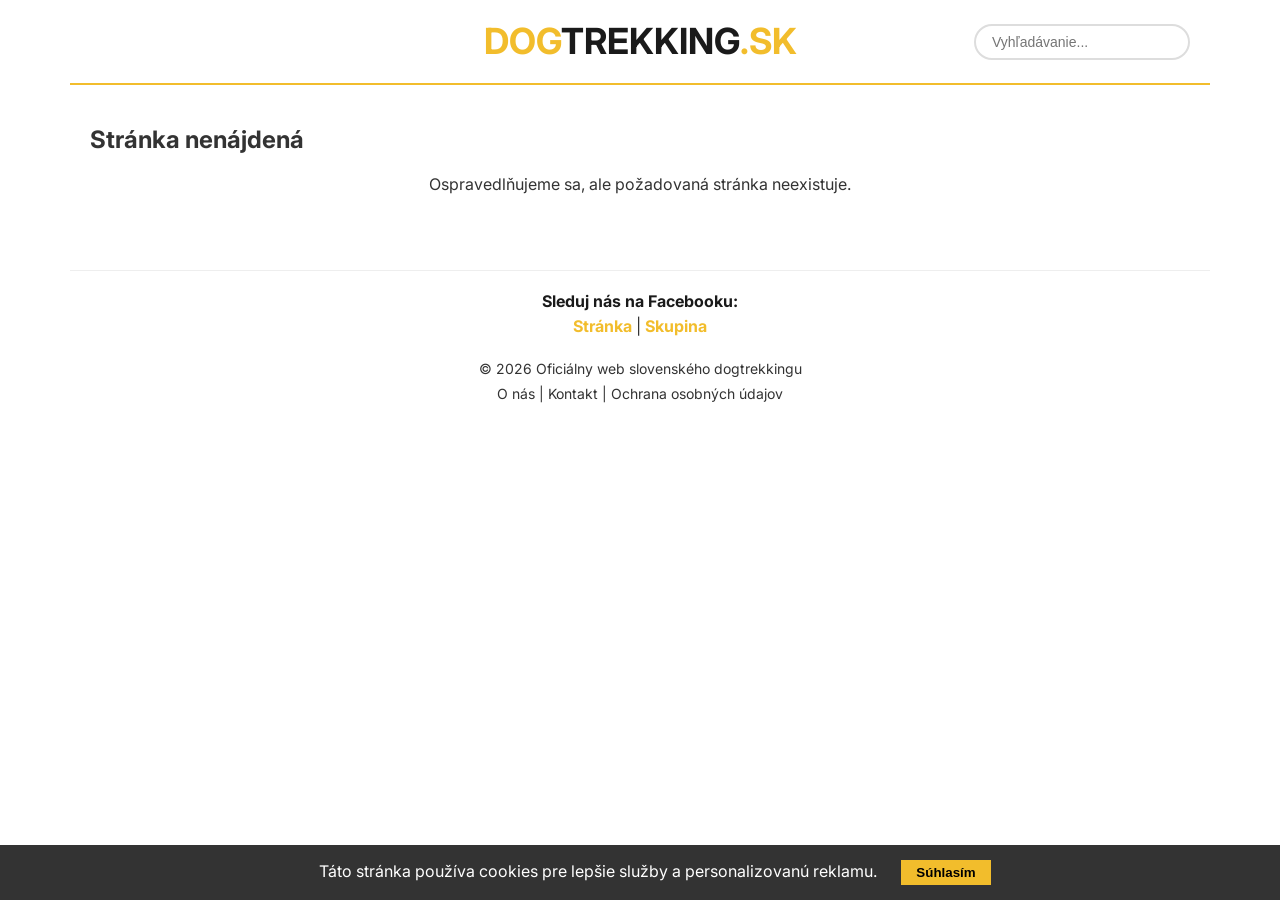
==== index.html @ abd1690a "Update index.html" ====
<!DOCTYPE html>
<html lang="sk">
<head>
    <meta charset="UTF-8">
    <link rel="icon" href="img/favicon.png" type="image/png">
    <meta name="viewport" content="width=device-width, initial-scale=1.0">
    <title>Dogtrekking Slovensko</title>
    
    <!-- Google Fonts -->
<link href="https://fonts.googleapis.com/css2?family=Playfair+Display:wght@700&family=Inter:wght@300;400&display=swap" rel="stylesheet">
    <link rel="stylesheet" href="style.css">

    <!-- SCRIPT PRE ZACHYTENIE URL PRI REFRESHI -->
    <script>
      (function(){
        // Ak sme boli presmerovaní z 404.html, obnovíme pôvodnú cestu
        var redirect = sessionStorage.redirect;
        delete sessionStorage.redirect;
        if (redirect && redirect != "/") {
          history.replaceState(null, null, redirect);
        }
      })();
    </script>

<!-- Google tag (gtag.js) -->
<script async src="https://www.googletagmanager.com/gtag/js?id=G-JCH2DTKYBT"></script>
<script>
  window.dataLayer = window.dataLayer || [];
  function gtag(){dataLayer.push(arguments);}
  gtag('js', new Date());

  gtag('config', 'G-JCH2DTKYBT');
</script>

</head>
<body>

    <header class="navbar">
<div class="logo" onclick="window.location.href='/'; return false;" style="cursor:pointer;">
            <span class="yellow">DOG</span><span class="black">TREKKING</span><span class="yellow">.SK</span>
        </div>
        
        <!-- Vyhľadávanie vpravo -->
<div class="search-box">
    <input type="text" id="search-bar" placeholder="Vyhľadávanie..." oninput="filterArticles()">
</div>
    </header>

    <!-- Hlavná časť, do ktorej JS vkladá obsah -->
    <main id="app">
        <!-- Obsah sa načíta automaticky po spustení script.js -->
    </main>

<footer class="footer-container">
    <div class="footer-content">
        <div class="social-links">
            <p>Sleduj nás na Facebooku:</p>
            <a href="https://www.facebook.com/dogtrekking.sk" target="_blank">Stránka</a> | 
            <a href="https://www.facebook.com/groups/95459999453" target="_blank">Skupina</a>
        </div>
        
        <div class="footer-bottom">
            <div class="footer-row-top">&copy; 2026 Oficiálny web slovenského dogtrekkingu</div>
            <div class="footer-row-bottom">
                <a href="#" onclick="showPage('o-nas'); return false;">O nás</a> | 
                <a href="mailto:info@dogtrekking.sk">Kontakt</a> | 
                <a href="#" onclick="showPage('privacy'); return false;">Ochrana osobných údajov</a>
            </div>
        </div>
    </div>
</footer>

    <!-- JS súbor, ktorý obsluhuje logiku stránky -->
    <script src="script.js"></script>
<div id="cookie-banner" style="position:fixed; bottom:0; width:100%; background:#333; color:white; padding:15px; text-align:center; display:none; z-index:9999;">
    Táto stránka používa cookies pre lepšie služby a personalizovanú reklamu. 
    <button onclick="acceptCookies()" style="margin-left:20px; padding:5px 15px; background:#f2bd2c; border:none; cursor:pointer; font-weight:bold;">Súhlasím</button>
</div>

<script>
    function acceptCookies() {
        localStorage.setItem('cookieConsent', 'true');
        document.getElementById('cookie-banner').style.display = 'none';
    }
    if (!localStorage.getItem('cookieConsent')) {
        document.getElementById('cookie-banner').style.display = 'block';
    }
</script>
</body>
</html>
---- style.css ----
:root { --primary-yellow: #f2bd2c; --main-black: #1a1a1a; }
body { font-family: 'Inter', sans-serif; margin: 0; color: #333; }
.navbar, main, footer { max-width: 1100px; margin: 0 auto; padding: 20px; }

.navbar { display: flex; align-items: center; justify-content: space-between; border-bottom: 2px solid var(--primary-yellow); }
.logo { font-weight: bold; font-size: 28px; flex: 1; text-align: center; }
.yellow { color: var(--primary-yellow); }
.black { color: var(--main-black); }

.hero { display: flex; align-items: center; gap: 40px; margin: 40px 0; }
.hero-text { flex: 1; }
.hero-image { flex: 1; }
.hero-image img { width: 100%; border-radius: 8px; }

.btn-white { border: 1px solid #333; padding: 10px 20px; text-decoration: none; color: black; margin-right: 10px; }
.btn-yellow { background: var(--primary-yellow); padding: 10px 20px; text-decoration: none; color: black; font-weight: bold; }

.articles-grid { display: grid; grid-template-columns: repeat(3, 1fr); gap: 20px; margin-top: 40px; }
/* Zmeň svoj pôvodný .card na toto: */
.card {
    height: 300px; /* Nastav si výšku podľa potreby */
    background-size: cover;
    background-position: center;
    border-radius: 12px;
    display: flex;
    align-items: flex-end; /* Text bude na spodku */
    padding: 20px;
    transition: transform 0.3s ease, box-shadow 0.3s ease;
    position: relative;
    overflow: hidden;
    cursor: pointer;
    border: none; /* Odstránime tvoj pôvodný border */
}

/* Tento filter zabezpečí čitateľnosť textu na obrázku */
.card::before {
    content: "";
    position: absolute;
    top: 0; left: 0; right: 0; bottom: 0;
    background: linear-gradient(to top, rgba(0,0,0,0.6), transparent);
}

/* Štýl nadpisu v karte */
.card h3 {
    color: white;
    margin: 0;
    z-index: 1; /* Aby bol text nad tmavým filtrom */
    position: relative;
    font-size: 20px;
}

/* Efekt pri prejdení myšou */
.card:hover {
    transform: translateY(-5px);
    box-shadow: 0 5px 10px rgba(0,0,0,0.3);
}

/* Obal (odkaz), aby bolo všetko klikateľné */
.card-link {
    text-decoration: none;
    display: block;
}

footer { text-align: center; border-top: 1px solid #eee; margin-top: 40px; }

/* Hlavička - zmenené na grid pre perfektné vycentrovanie */
.navbar {
    display: grid;
    grid-template-columns: 1fr auto 1fr; /* Tri stĺpce: ľavý prázdny, stred logo, pravý vyhľadávanie */
    align-items: center;
    padding: 20px;
    border-bottom: 2px solid var(--primary-yellow);
    max-width: 1100px;
    margin: 0 auto;
}

.logo {
    grid-column: 2; /* Logo bude v stredovom stĺpci */
    font-weight: bold;
    font-size: 36px;
    text-align: center;
    cursor: pointer;
    line-height: 1.2;
}

.search-box {
    grid-column: 3; /* Vyhľadávanie bude v pravom stĺpci */
    justify-self: end; /* Zarovná vyhľadávanie úplne doprava */
}

/* Zvyšok CSS zostáva nezmenený */


/* Styling pre vyhľadávacie pole */
.search-box input {
    width: 250px;           /* Zväčší šírku poľa */
    padding: 12px 20px;     /* Zväčší vnútorný priestor (pohodlnejšie písanie) */
    border: 2px solid #ddd; /* Jemný okraj */
    border-radius: 30px;    /* Zaoblené rohy (pilulkový tvar) */
    font-size: 16px;        /* Väčší text */
    outline: none;          /* Odstráni modrý obrys pri kliknutí */
    transition: border-color 0.3s;
}

/* Efekt pri kliknutí do vyhľadávania */
.search-box input:focus {
    border-color: var(--primary-yellow); /* Zmení farbu okraja na žltú pri aktivácii */
}

/* Centrovanie tabuľky a štýl riadkov */
table {
    width: 90%;            /* Trochu užšia ako celá šírka pre lepší vzhľad */
    margin: 20px auto;     /* Vycentrovanie na stred */
    border-collapse: collapse; 
    text-align: center;    /* Obsah stĺpcov na stred */
}

table th, table td {
    padding: 15px 10px;    /* Medzery medzi stĺpcami */
    border-bottom: 1px solid #eee;
}

/* Štýl tlačidla "Viac info" */
.btn-link {
    display: inline-block;
    padding: 8px 16px;
    background-color: var(--primary-yellow);
    color: var(--main-black);
    text-decoration: none;
    border-radius: 20px;   /* Zaoblené tlačidlo */
    font-weight: bold;
    font-size: 14px;
    transition: background 0.3s;
}

.btn-link:hover {
    background-color: #dcb028; /* Jemná zmena farby pri prejdení myšou */
}

table {
    width: 100%;
    max-width: 1100px;
    margin: 0 auto 40px auto;
    border-collapse: collapse;
    table-layout: fixed; /* Kľúčové: vynúti fixnú šírku stĺpcov */
}

table td {
    padding: 15px 10px;
    border-bottom: 1px solid #eee;
    text-align: center;
    word-wrap: break-word; /* Zabezpečí zalomenie dlhých názvov */
}

/* Definícia šírok stĺpcov (spolu musí byť 100%) */
table td:nth-child(1) { width: 10%; } /* Vlajka */
table td:nth-child(2) { width: 20%; } /* Dátum */
table td:nth-child(3) { width: 35%; } /* Názov akcie */
table td:nth-child(4) { width: 20%; } /* Miesto */
table td:nth-child(5) { width: 15%; } /* Tlačidlo */

/* Zarovnanie názvov mesiacov na stred */
h3 {
    text-align: center;
    margin-top: 40px;
    margin-bottom: 15px;
    color: var(--main-black);
}

/* 1. Sivé a menej výrazné názvy mesiacov */
h3 {
    text-align: center;
    margin-top: 40px;
    margin-bottom: 15px;
    color: #888888; /* Sivá farba pre mesiace */
    font-size: 20px; /* O niečo menšie, aby nepôsobili ako hlavné nadpisy */
    text-transform: uppercase; /* Voliteľné: pekný efekt pre hlavičky */
    letter-spacing: 1px;
}

/* 2. Kratšie a nižšie vyhľadávacie pole */
.search-box input {
    width: 180px;           /* Zmenšená šírka z 250px na 180px */
    padding: 8px 16px;      /* Zmenšený vnútorný priestor (nižšie pole) */
    border: 2px solid #ddd;
    border-radius: 30px;
    font-size: 14px;        /* Menšie písmo */
    outline: none;
    transition: border-color 0.3s;
}

/* --- RESPONZIVITA --- */

/* Pre tablety a mobily (obrazovky užšie ako 768px) */
@media (max-width: 768px) {
    .navbar {
        grid-template-columns: 1fr; /* Všetko pôjde pod seba */
        gap: 15px;
        padding: 15px;
    }

    .logo {
        grid-column: 1; /* Logo na prvej pozícii */
        font-size: 32px; /* Logo bude na mobile trochu menšie */
    }

    .search-box {
        grid-column: 1; /* Vyhľadávanie pod logom */
        justify-self: center; /* Vyhľadávanie na stred */
    }

    table {
        width: 100%; /* Tabuľka na celú šírku obrazovky */
    }

    /* Zmenšenie stĺpcov v tabuľke, aby sa zmestili na mobil */
    table td:nth-child(1) { width: 10%; } 
    table td:nth-child(2) { width: 25%; }
    table td:nth-child(3) { width: 25%; }
    table td:nth-child(4) { width: 20% } /* Miesto na mobile skryjeme, aby sa to zmestilo */
    table td:nth-child(5) { width: 20%; }
}

/* Pre veľmi malé mobily (obrazovky užšie ako 480px) */
@media (max-width: 480px) {
    .hero-buttons {
        flex-direction: column; /* Tlačidlá pôjdu pod seba */
        gap: 10px;
    }
    
    table td {
        font-size: 12px; /* Zmenšíme písmo v tabuľke */
        padding: 8px 4px;
    }

    @media (max-width: 480px) {
    .hero-buttons a {
        min-width: 140px; /* Na mobile budú trochu užšie, aby sa zmestili */
    }
}
}

.hero-buttons a {
    display: inline-block;
    min-width: 220px;      /* Zvýšil som pre istotu */
    padding: 15px 25px;
    text-align: center;
    text-decoration: none;
    font-weight: bold;
    margin: 0 10px;
    box-sizing: border-box; /* Kľúčové: započíta border do veľkosti */
    border: 2px solid var(--primary-yellow); /* Obe budú mať rovnaký border */
}

/* Teraz len meníme farbu pozadia */
.btn-white {
    background-color: white;
    color: var(--main-black);
}

.btn-yellow {
    background-color: var(--primary-yellow);
    color: var(--main-black);
}

/* Kontajner pre články */
.articles-grid {
    display: grid;
    grid-template-columns: repeat(3, 1fr); /* 3 stĺpce rovnakej šírky */
    gap: 20px;
    margin-top: 40px;
}

/* Responzivita: pri menších obrazovkách prepne na 1 stĺpec (pod sebou) */
@media (max-width: 768px) {
    .articles-grid {
        grid-template-columns: 1fr;
    }
    .hero-image {
        display: none; /* Alebo nastavte opacity: 0.3 pre jemný efekt na mobile */
    }
}

/* Štýl navigačných šípok */

.articles-grid {
    display: grid;
    grid-template-columns: repeat(3, 1fr);
    gap: 20px;
    margin-bottom: 20px;
}

/* Pagination - šípky */
.pagination {
    grid-column: 1 / -1;
    display: flex;
    justify-content: center;
    align-items: center;
    gap: 20px;
    margin-top: 30px;
    font-size: 18px;
    font-weight: bold;
    color: #888;
}

.pagination button {
    width: 50px;
    height: 50px;
    border-radius: 50%;
    border: none;
    background-color: #f4f4f4; /* Svetlosivý podklad krúžku */
    cursor: pointer;
    font-size: 18px;
    display: flex;
    align-items: center;
    justify-content: center;
    transition: background 0.3s;
}

.pagination button:hover:not(:disabled) {
    background-color: #e0e0e0;
}

.pagination button:disabled {
    opacity: 0.3;
    cursor: not-allowed;
}

/* Responzivita */
@media (max-width: 768px) {
    .articles-grid { grid-template-columns: 1fr; }
}

/* Štýl pre reklamný slot */
.ad-slot {
    background-color: #f9f9f9;
    border: 2px dashed #ccc; /* Odlíšenie od článku */
    display: flex;
    justify-content: center;
    align-items: center;
    color: #999;
}

.ad-slot h3 {
    color: #999 !important;
}

/* 1. Zabezpečenie, aby rámiky nezväčšovali boxy */
.card, .ad-slot {
    box-sizing: border-box; 
    width: 100%; /* Alebo konkrétna šírka, akú používaš v grid-e */
    display: flex;
    flex-direction: column;
    justify-content: flex-end;
    padding: 20px;
    border-radius: 8px; /* Dôležité: musí byť rovnaké ako u .card */
    position: relative;
    overflow: hidden;
}

/* 2. Oprava reklamy, aby sedela presne */
.ad-slot {
    background-color: #f9f9f9;
    border: 1px solid #ccc; /* Zmeň z 2px dashed na 1px solid, aby sedel s .card */
    display: flex;
    justify-content: center;
    align-items: center;
    color: #999;
    /* Ak máš v .card nastavenú výšku (napr. 300px), pridaj ju aj sem */
    height: 300px; 
}

/* 3. Ak máš v .card border, nastav ho aj pre .ad-slot rovnako */
.card {
    border: 1px solid #eee; /* Tvoj pôvodný border */
}

.card {
    /* Uisti sa, že card má flexbox pre centrovanie obsahu */
    display: flex;
    flex-direction: column;
    justify-content: flex-end; /* Nadpis bude dole */
    align-items: center;      /* Toto vycentruje nadpis vodorovne */
    text-align: center;       /* Toto vycentruje text, ak by bol dlhší na viac riadkov */
}

.card h3 {
    margin: 0;                /* Odstráni medzery, ktoré by mohli posúvať text */
    padding: 15px;            /* Pridá priestor okolo textu */
    width: 100%;              /* Zabezpečí, aby bol text na šírku karty */
    box-sizing: border-box;   /* Aby padding nerozbil šírku */
}

/* Obal pre tabuľku, aby sa dal posúvať do strán na mobile */
.table-container {
    overflow-x: auto;
    width: 100%;
}

/* Štýl pre typ akcie (DT/CC) */
.badge {
    background: #ffcc00;
    padding: 2px 6px;
    border-radius: 4px;
    font-size: 0.8em;
    font-weight: bold;
}

/* Na mobiloch skryjeme menej dôležité stĺpce, ak by tabuľka bola príliš široká */
@media (max-width: 600px) {
    table th:nth-child(4), table td:nth-child(4) {
        display: none; /* Skryje stĺpec "Miesto" na mobile */
    }
}

.table-container {
    overflow-x: auto;
}

.badge {
    padding: 2px 4px;
    font-size: 0.75em;
    border-radius: 4px;
    background: #ffcc00;
    white-space: nowrap;
    display: inline-block;
}

/* Toto zabezpečí, že skryté stĺpce nebudú zaberať miesto */
@media (max-width: 600px) {
    .desktop-only {
        display: none !important;
    }
    
    /* Vynúti, aby tabuľka nebola fixná, ale prispôsobila sa obsahu */
    table {
        table-layout: auto !important;
    }
}

.footer-container {
    text-align: center;
    padding: 20px 20px 10px 20px;
    border-top: 1px solid #eee;
    margin-top: 40px;
}

.social-links {
    margin-bottom: 10px;
}

.social-links p {
    margin: 0 0 5px 0;
    font-weight: bold;
    color: var(--main-black);
}

.social-links a {
    color: var(--primary-yellow);
    text-decoration: none;
    font-weight: bold;
}

.social-links a:hover {
    text-decoration: underline;
}

/* Jemné podfarbenie riadku pre slovenské akcie */
.sk-event td {
    background-color: rgba(242, 189, 44, 0.1); /* Tvoja --primary-yellow s 10% priehľadnosťou */
}

/* Uprava riadkovania v texte */
.hero-text p {
    line-height: 1.6; /* Zväčšuje medzeru medzi riadkami */
    margin-bottom: 20px; /* Pridáva odstup pod odsekmi */
}

/* Zarovnanie tlačidiel doľava */
.hero-buttons {
    display: flex;
    justify-content: flex-start; /* Zarovná tlačidlá vľavo */
    flex-wrap: wrap; /* Zabezpečí, že sa tlačidlá na mobile zalomia pod seba */
    gap: 15px; /* Medzera medzi tlačidlami */
    margin-top: 20px;
}

/* Reset marginu, aby tlačidlá neboli odsadené zbytočne */
.hero-buttons a {
    margin: 0 !important; 
}

/* Hlavná sekcia Hero - ponecháme flex, aby text držal šírku */
.hero {
    display: flex;
    align-items: center;
    margin: 40px 0;
    min-height: 350px;
    overflow: hidden; /* Dôležité pre orezanie obrázka */
    position: relative;
}

/* Textová časť - 50% šírky, drží formát */
.hero-text {
    flex: 0 0 50%; /* Pevne 50% */
    z-index: 2;
    padding-right: 40px;
    box-sizing: border-box;
}

/* Kontajner obrázka */
.hero-image {
    flex: 0 0 70%; /* Obrázok 70% */
    height: 350px;
    margin-left: -20%; /* Potiahne obrázok o 20% doľava pod text (70% - 20% = 50% prekryv) */
    position: relative;
    z-index: 1;
    
    /* Maska na plynulé strácanie sa */
    mask-image: linear-gradient(to right, transparent, black 30%);
    -webkit-mask-image: linear-gradient(to right, transparent, black 30%);
}

.hero-image img {
    width: 100%;
    height: 100%;
    object-fit: cover;
    object-position: right;
    display: block;
}

/* Mobilná responzivita */
@media (max-width: 768px) {
    .hero { flex-direction: column; }
    .hero-text { flex: 0 0 100%; padding-right: 0; }
    .hero-image { display: none; }
}

/* Právne a kontaktné odkazy v pätičke */
.legal-links {
    margin: 15px 0;
    font-size: 14px;
    display: flex;
    justify-content: center;
    flex-wrap: wrap; /* Toto zabezpečí zalomenie na mobile */
}

.legal-links a {
    color: #666; /* Trochu jemnejšia sivá farba, aby to nepôsobilo rušivo */
    text-decoration: none;
    margin: 0 5px;
    transition: color 0.3s;
}

.legal-links a:hover {
    color: var(--primary-yellow); /* Pri prejdení myšou sa text zafarbí na žlto */
    text-decoration: underline;
}

/* Predpokladám, že tvoj nadpis v Hero sekcii má triedu .hero-title a podnadpis .hero-subtitle */

.hero-title {
    font-family: 'Playfair Display', serif;
    font-size: 64px; /* Uprav podľa potreby */
    font-weight: 700;
    color: var(--main-black);
    margin: 0;
    line-height: 1.1;
}

.hero-subtitle {
    font-family: 'Inter', sans-serif;
    font-size: 24px;
    font-weight: 300; /* Tenké písmo ako na inšpirácii */
    color: #555;
    margin-top: 10px;
    letter-spacing: 0.5px;
}

/* Rozloženie článku na dva stĺpce */
.article-page-wrapper {
    display: grid;
    /* 1fr znamená "zober zvyšný priestor", 300px je ideálna šírka sidebaru */
    grid-template-columns: minmax(60%, 1fr) minmax(250px, 300px); 
    gap: 40px;
    max-width: 1100px;
    margin: 40px auto;
    padding: 0 20px;
}

.article-content {
    line-height: 1.8; /* Väčšie riadkovanie */
    font-size: 18px;
}

.article-content p {
    margin-bottom: 20px; /* Medzery medzi odsekmi */
}

/* Štýl tlačidla "Späť" - zjednotenie s ostatnými tlačidlami */
.btn-back {
    display: inline-block;
    padding: 10px 20px;
    background-color: #333;
    color: white;
    text-decoration: none;
    border-radius: 4px;
    margin-top: 30px;
}

/* Bočný panel */
.sidebar {
    background: #f4f4f4;
    padding: 20px;
    border-radius: 8px;
}

/* 1. Rozloženie na celú šírku */
.article-page-wrapper {
    display: grid;
    grid-template-columns: 1fr 300px;
    gap: 40px;
    max-width: 1100px; /* Zladené s .navbar a main */
    margin: 40px auto;
    padding: 0 20px;
}

/* 2. Riadkovanie a text zladené s hero sekciou */
.article-content {
    line-height: 1.6; 
    font-size: 16px;
    color: #333;
}

.article-content p {
    margin-bottom: 20px;
}

/* 3. Žlté tlačidlo "Späť" - štýl z .btn-yellow */
.btn-back {
    display: inline-block;
    padding: 10px 20px;
    background-color: var(--primary-yellow);
    color: var(--main-black);
    text-decoration: none;
    font-weight: bold;
    border-radius: 4px;
    margin-top: 30px;
    border: 2px solid var(--primary-yellow);
    transition: background 0.3s;
}

.btn-back:hover {
    background-color: #dcb028;
}

/* Bočný panel */
.sidebar {
    background: #f9f9f9;
    padding: 20px;
    border-radius: 8px;
    height: fit-content;
}

/* Responzivita pre článok */
@media (max-width: 768px) {
    .article-page-wrapper {
        grid-template-columns: 1fr;
    }
}

/* Dizajn bočnej lišty zladený s pätičkou */
.sidebar {
    background: #ffffff; /* Alebo farba tvojej pätičky */
    padding: 20px;
    border-top: 2px solid var(--primary-yellow); /* Prúžok ako v pätičke */
}

.sidebar h3 {
    font-size: 18px;
    margin-bottom: 15px;
    text-transform: uppercase;
    color: var(--main-black);
}

.sidebar h3 {
    font-size: 16px;
    margin-bottom: 15px;
    text-transform: uppercase;
    color: var(--main-black);
    border-bottom: 1px solid #ddd;
    padding-bottom: 10px;
}

/* Bočný panel - sivý podklad */
/* Tvoj existujúci sidebar doplnený o sticky pozíciu */
.sidebar {
    background: #f4f4f4;
    padding: 25px;
    border-radius: 8px;
    height: fit-content; /* Dôležité: musí mať výšku obsahu */
    border: none;
    
    /* Toto zabezpečí plávanie pri skrolovaní */
    position: -webkit-sticky; /* Pre Safari */
    position: sticky;
    top: 20px; /* Vzdialenosť od vrchu pri prilepení */
    
    /* Aby sa panel nezlomil, ak je príliš dlhý */
    max-height: calc(100vh - 40px);
    overflow-y: auto;
}

/* Tlačidlo v sidebar nebude mať hover efekt a bude vyzerať rovnako */
.sidebar .btn-yellow {
    display: inline-block;
    margin-top: 30px;
    padding: 20px 60px;
    background: var(--primary-yellow);
    color: black;
    font-weight: bold;
    text-decoration: none;
    border: none;
}

/* Dizajn boxu pre Facebook */
.fb-box {
    background: #f4f4f4; /* Rovnaký podklad ako sidebar */
    /*padding: 15px;*/
    border-radius: 8px;
    text-align: center;
}

/* Štýl odkazov, aby vyzerali ako tlačidlá alebo pekné linky */
.fb-link {
    display: block;
    margin: 10px 0;
    padding: 8px;
    background: white;
    border-radius: 4px;
    text-decoration: none;
    color: var(--main-black);
    font-weight: bold;
    border: 1px solid #ddd;
}

.fb-link:hover {
    background: var(--primary-yellow);
}

.equipment-item {
    display: flex;
    gap: 20px;
    margin-bottom: 30px;
    align-items: flex-start;
}
.eq-image {
    width: 200px;
    height: 150px;
    background: #eee; /* placeholder, ak nemáš obrázok */
    flex-shrink: 0;
}
.eq-text h3 {
    margin-top: 0;
}
.price {
    color: #333;
}
.price a {
    color: #d32f2f; /* červená farba ako na obrázku */
    text-decoration: none;
    font-weight: bold;
}

/* Základný štýl pre všetky odkazy v sidebare (články) */
.sidebar a {
    color: #333;
    text-decoration: none;
    display: block;
    margin-bottom: 12px;
    font-size: 15px;
}

/* Špeciálny štýl pre Facebook tlačidlá */
.fb-link {
    display: block !important; /* Dôležité pre prepísanie predchádzajúcich pravidiel */
    margin: 10px 0 !important;
    padding: 10px !important;
    background: white;
    border-radius: 6px;
    text-decoration: none !important;
    color: var(--main-black) !important;
    font-weight: bold;
    border: 1px solid #ddd;
    text-align: center;
    transition: all 0.3s ease;
}

.fb-link:hover {
    background: var(--primary-yellow) !important;
    border-color: var(--primary-yellow);
}

.article-page-wrapper {
    display: grid;
    grid-template-columns: 1fr 300px;
    gap: 40px;
    max-width: 1100px;
    margin: 40px auto;
    padding: 0; /* Zmenené z 20px na 0 */
}

.gear-item {
    display: flex;
    align-items: flex-start;
    gap: 20px;
    margin-bottom: 30px;
}
.gear-img {
    width: 150px;
    border-radius: 8px;
}

/* Základné štýly pre odznaky */
.badge {
    padding: 2px 6px;
    border-radius: 4px;
    font-size: 0.75em;
    font-weight: bold;
    color: #000;
    display: inline-block;
    margin-right: 4px; /* Medzera medzi odznakmi */
    margin-bottom: 2px; /* Odstup, ak by boli dva riadky */
}

/* Odstráň badge-dtcc, už ho nebudeš potrebovať */

/* Typ DT - žltá */
.badge-dt { background: var(--primary-yellow); }

/* Typ CC - sivá */
.badge-cc { background: #cccccc; }

/* Typ DM - modrá */
.badge-dm { background: #87CEFA; }

/* Špeciálne odsadenie len pre tlačidlá "Späť" */
.btn-back-nav {
    margin-top: 20px !important; /* Toto ti vytvorí tú 50px medzeru */
    display: inline-block;        /* Nutné, aby margin fungoval */
    padding-left: 50px !important;  /* Pôvodných 20 + 20 navyše */
    padding-right: 60px !important; /* Pôvodných 20 + 20 navyše */
}

@media (max-width: 900px) {
    .article-page-wrapper {
        grid-template-columns: 1fr; /* Všetko pod seba */
        gap: 20px;
    }
    
    .sidebar {
        /* Sidebar bude na mobile vyzerať lepšie, ak nebude mať sticky pozíciu */
        position: static !important;
        margin-top: 20px;
    }
}

@media (max-width: 600px) {
    .hero-text {
        padding: 0 20px; /* Pridá 20px medzeru z oboch strán */
        box-sizing: border-box; /* Zabezpečí, že padding nezväčší šírku elementu */
        text-align: center; /* Voliteľné: na mobile vyzerá zarovnanie na stred lepšie */
    }

    .hero-buttons {
        display: flex;
        flex-direction: column; /* Tlačidlá pôjdu pod seba, aby sa zmestili */
        gap: 10px; /* Medzera medzi tlačidlami */
        align-items: center; /* Zarovná tlačidlá na stred */
    }

    .hero-buttons a {
        width: 100%; /* Tlačidlá budú mať plnú šírku dostupného priestoru */
        max-width: 300px; /* Aby neboli príliš široké na veľkých mobiloch */
        text-align: center;
    }
}

@media (max-width: 600px) {
    /* Nájdi triedu svojho nadpisu, napr. .hero h1 alebo .hero-title */
    .hero h1 {
        font-size: 2rem !important; /* Zmenší písmo, aby sa zmestilo */
        line-height: 1.2;
        padding: 0 15px; /* Vnútorný odstup od krajov */
        word-wrap: break-word; /* Ak je nadpis dlhý, zalomí ho */
    }
}

body {
    overflow-x: hidden; /* Zamedzí horizontálnemu skrolovaniu, ak niečo prečnieva */
    width: 100%;
    margin: 0;
    padding: 0;
}

.article-content img {
    max-width: 100%;    /* Obrázok nikdy nebude širší než článok */
    height: auto;       /* Zachová pomer strán */
    display: block;     /* Odstráni drobné medzery pod obrázkom */
    margin: 20px auto;  /* Pridá odstup zhora/zdola a vycentruje ho */
    border-radius: 8px; /* Jemné zaoblenie rohov, ak chceš */
}

/*Docasne vypnutie reklamnej plochy v articles na homepage*/
/* Toto CSS pravidlo úplne odstráni akýkoľvek prvok s touto triedou z DOM stromu */
.ad-slot {
    display: none !important;
    visibility: hidden !important;
    width: 0 !important;
    height: 0 !important;
    padding: 0 !important;
    margin: 0 !important;
    overflow: hidden !important;
}

.article-content ul {
    margin: 20px 0;
    padding-left: 30px;
}

.article-content li {
    margin-bottom: 10px;
    line-height: 1.6;
}

.footer-bottom {
    margin-top: 20px;
    font-size: 14px; /* Rovnaká veľkosť ako ostatný text */
    color: #333;
    text-align: center;
    line-height: 1.8; /* Zabezpečí, aby mali riadky odstup pri zalomení na mobile */
}

.footer-bottom a {
    color: #333;
    text-decoration: none;
    white-space: nowrap; /* Zabezpečí, aby sa linky nezalomili uprostred */
}

.footer-bottom a:hover {
    text-decoration: underline;
}
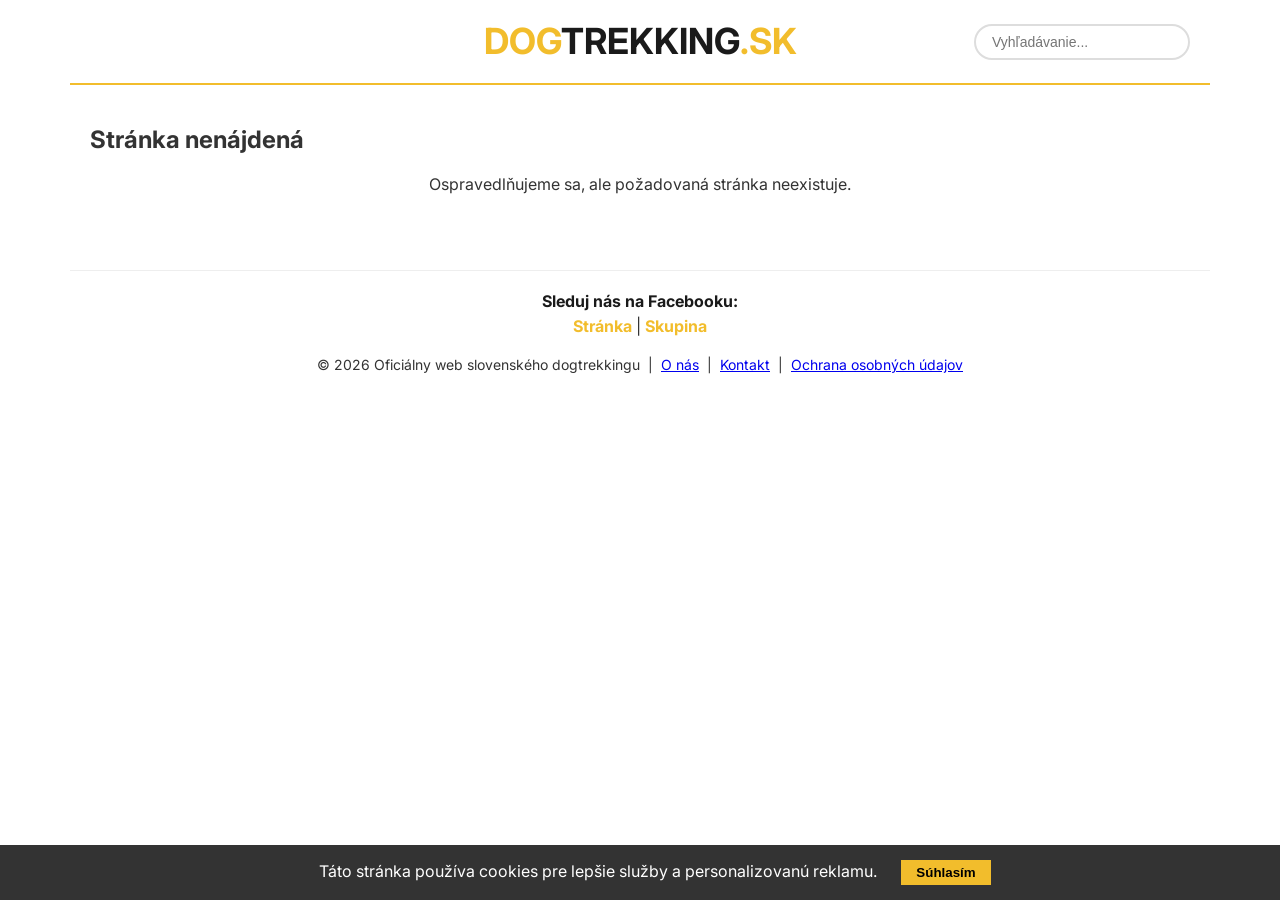
==== commit 6a923285: "Update index.html" ====
--- a/index.html
+++ b/index.html
@@ -60,12 +60,12 @@
         </div>
         
         <div class="footer-bottom">
-            <div class="footer-row-top">&copy; 2026 Oficiálny web slovenského dogtrekkingu</div>
-            <div class="footer-row-bottom">
-                <a href="#" onclick="showPage('o-nas'); return false;">O nás</a> | 
-                <a href="mailto:info@dogtrekking.sk">Kontakt</a> | 
-                <a href="#" onclick="showPage('privacy'); return false;">Ochrana osobných údajov</a>
-            </div>
+            <span>&copy; 2026 Oficiálny web slovenského dogtrekkingu</span>
+            <span class="footer-links">
+                &nbsp;|&nbsp; <a href="#" onclick="showPage('o-nas'); return false;">O nás</a>
+                &nbsp;|&nbsp; <a href="mailto:info@dogtrekking.sk">Kontakt</a>
+                &nbsp;|&nbsp; <a href="#" onclick="showPage('privacy'); return false;">Ochrana osobných údajov</a>
+            </span>
         </div>
     </div>
 </footer>
--- a/style.css
+++ b/style.css
@@ -935,18 +935,23 @@
 
 .footer-bottom {
     margin-top: 20px;
-    font-size: 14px; /* Rovnaká veľkosť ako ostatný text */
+    font-size: 14px;
     color: #333;
     text-align: center;
-    line-height: 1.8; /* Zabezpečí, aby mali riadky odstup pri zalomení na mobile */
-}
-
-.footer-bottom a {
+}
+
+.footer-row-top {
+    margin-bottom: 5px; /* Priestor medzi riadkami */
+    font-weight: normal;
+}
+
+.footer-row-bottom a {
     color: #333;
     text-decoration: none;
-    white-space: nowrap; /* Zabezpečí, aby sa linky nezalomili uprostred */
-}
-
-.footer-bottom a:hover {
+    white-space: nowrap; /* Zabezpečí, že sa odkazy neroztrhnú */
+    padding: 0 5px;      /* Jemné odsadenie okolo zvislítok */
+}
+
+.footer-row-bottom a:hover {
     text-decoration: underline;
 }
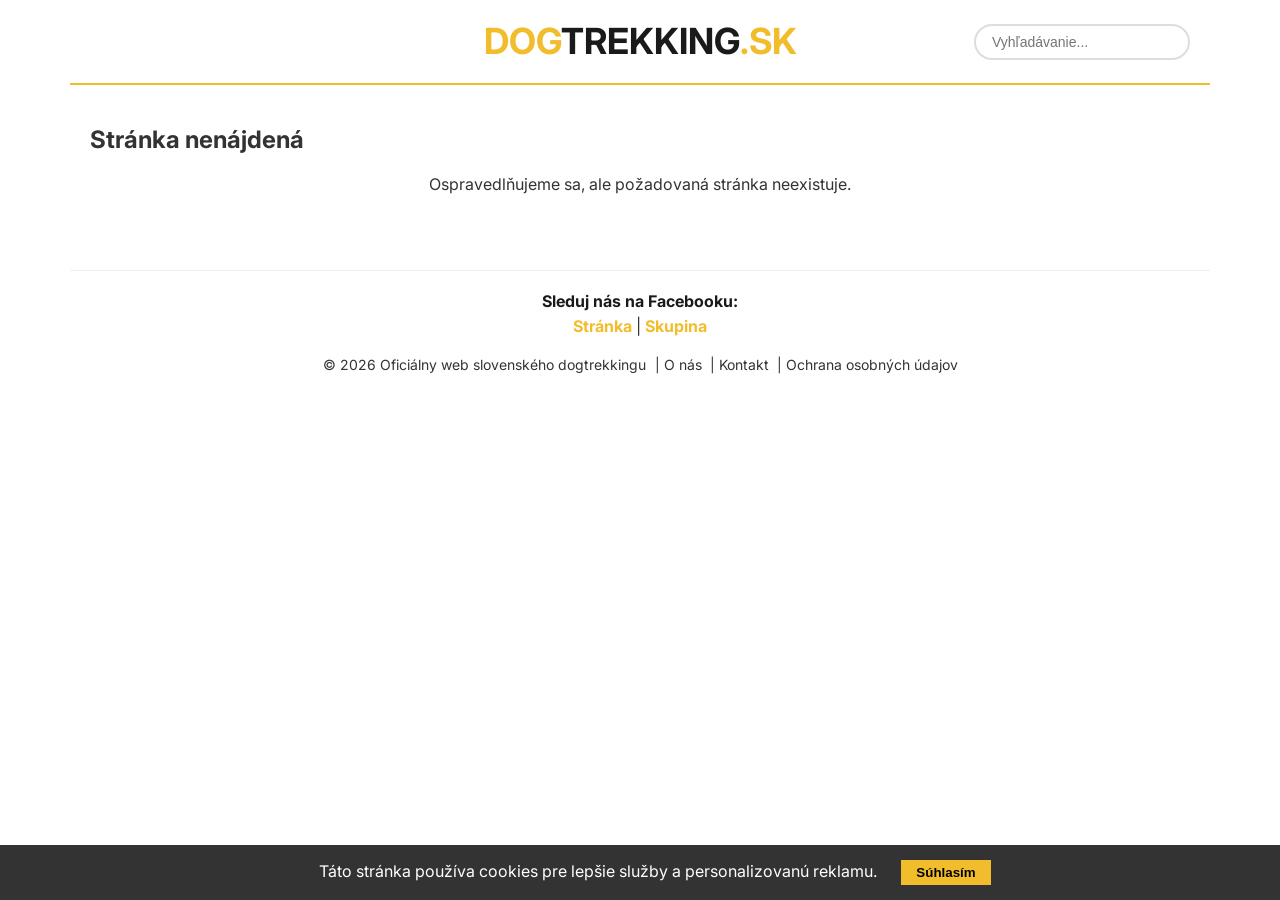
==== commit 8f0b2fa3: "Update index.html" ====
--- a/index.html
+++ b/index.html
@@ -59,14 +59,14 @@
             <a href="https://www.facebook.com/groups/95459999453" target="_blank">Skupina</a>
         </div>
         
-        <div class="footer-bottom">
-            <span>&copy; 2026 Oficiálny web slovenského dogtrekkingu</span>
-            <span class="footer-links">
-                &nbsp;|&nbsp; <a href="#" onclick="showPage('o-nas'); return false;">O nás</a>
-                &nbsp;|&nbsp; <a href="mailto:info@dogtrekking.sk">Kontakt</a>
-                &nbsp;|&nbsp; <a href="#" onclick="showPage('privacy'); return false;">Ochrana osobných údajov</a>
-            </span>
-        </div>
+<div class="footer-bottom">
+    <span>&copy; 2026 Oficiálny web slovenského dogtrekkingu</span>
+    <span class="footer-links">
+        <span class="separator">&nbsp;|&nbsp;</span><a href="#" onclick="showPage('o-nas'); return false;">O nás</a>
+        <span class="separator">&nbsp;|&nbsp;</span><a href="mailto:info@dogtrekking.sk">Kontakt</a>
+        <span class="separator">&nbsp;|&nbsp;</span><a href="#" onclick="showPage('privacy'); return false;">Ochrana osobných údajov</a>
+    </span>
+</div>
     </div>
 </footer>
 
--- a/style.css
+++ b/style.css
@@ -938,20 +938,31 @@
     font-size: 14px;
     color: #333;
     text-align: center;
-}
-
-.footer-row-top {
-    margin-bottom: 5px; /* Priestor medzi riadkami */
-    font-weight: normal;
-}
-
-.footer-row-bottom a {
+    display: flex;
+    justify-content: center;
+    flex-wrap: wrap; /* Toto dovolí zalomenie, ak je málo miesta */
+    gap: 5px;
+}
+
+.footer-bottom a {
     color: #333;
     text-decoration: none;
-    white-space: nowrap; /* Zabezpečí, že sa odkazy neroztrhnú */
-    padding: 0 5px;      /* Jemné odsadenie okolo zvislítok */
-}
-
-.footer-row-bottom a:hover {
+    white-space: nowrap; /* Odkazy sa neroztrhnú */
+}
+
+.footer-bottom a:hover {
     text-decoration: underline;
 }
+
+/* Na mobiloch vynútime zlom */
+@media (max-width: 600px) {
+    .footer-bottom {
+        flex-direction: column; /* Vynúti stĺpec */
+        align-items: center;
+    }
+    
+    /* Skryjeme zvislítko pred prvým odkazom na mobile, ak by bolo navyše */
+    .footer-bottom .footer-links {
+        margin-top: 5px;
+    }
+}
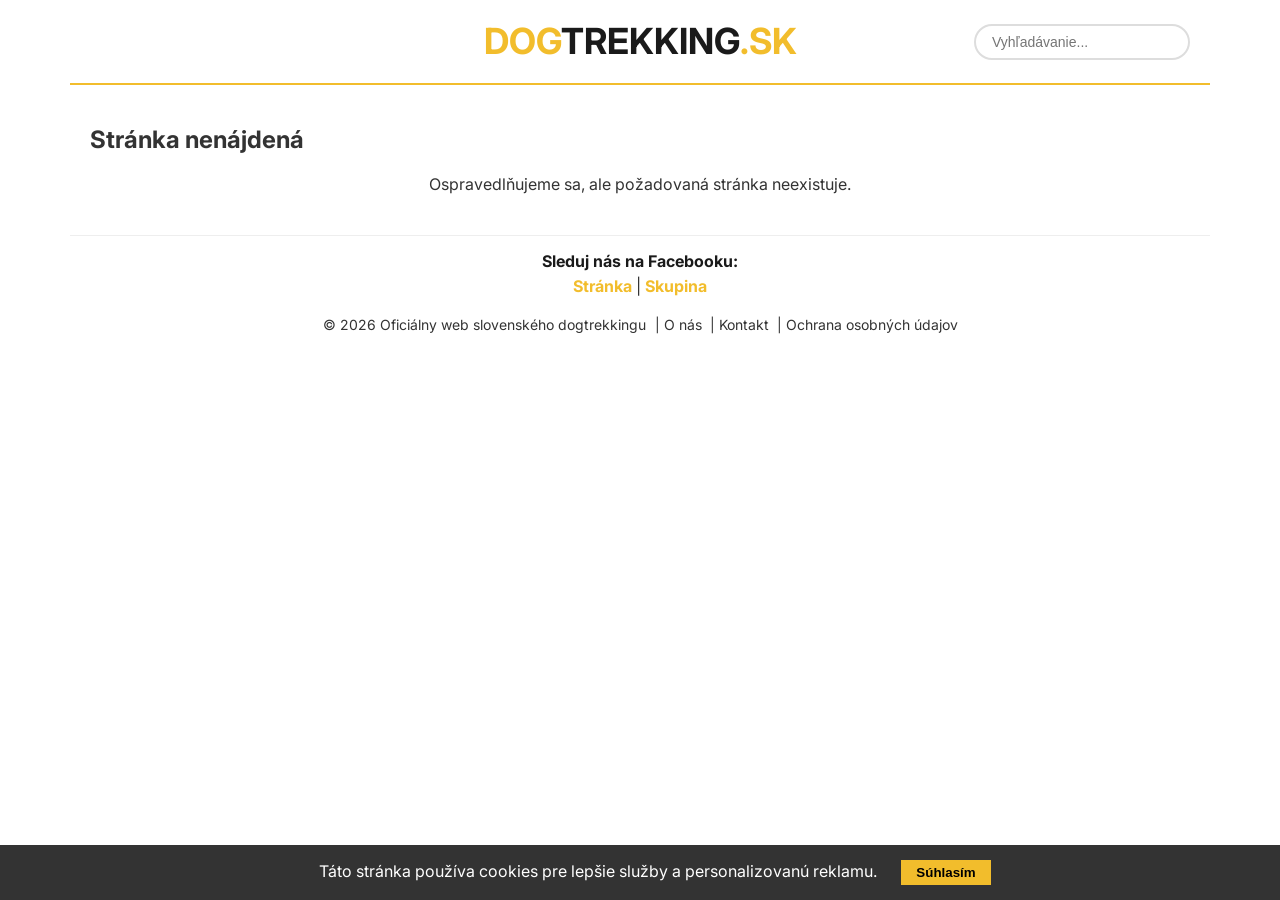
==== commit 32396977: "Update index.html" ====
--- a/index.html
+++ b/index.html
@@ -22,6 +22,14 @@
       })();
     </script>
 
+    <!-- Open Graph meta tagy -->
+    <meta property="og:title" content="Dogtrekking.sk - Oficiálny web slovenského dogtrekkingu">
+    <meta property="og:description" content="Dogtrekkingu Slovensko - kalendár akcií, články a všetko, čo o dogtrekkingu potrebujete vedieť.">
+    <meta property="og:image" content="/img/dogtrekking_sk_preview.webp">
+    <meta property="og:url" content="https://dogtrekking.sk/">
+    <meta property="og:type" content="website">
+    <meta name="twitter:card" content="summary_large_image">
+    
 <!-- Google tag (gtag.js) -->
 <script async src="https://www.googletagmanager.com/gtag/js?id=G-JCH2DTKYBT"></script>
 <script>
--- a/style.css
+++ b/style.css
@@ -933,6 +933,7 @@
     line-height: 1.6;
 }
 
+/* Základné štýly */
 .footer-bottom {
     margin-top: 20px;
     font-size: 14px;
@@ -940,29 +941,54 @@
     text-align: center;
     display: flex;
     justify-content: center;
-    flex-wrap: wrap; /* Toto dovolí zalomenie, ak je málo miesta */
+    flex-wrap: wrap; /* Umožní zalomenie na mobile */
     gap: 5px;
 }
 
-.footer-bottom a {
-    color: #333;
-    text-decoration: none;
-    white-space: nowrap; /* Odkazy sa neroztrhnú */
-}
-
-.footer-bottom a:hover {
-    text-decoration: underline;
-}
-
-/* Na mobiloch vynútime zlom */
+/* Mobilné zobrazenie */
 @media (max-width: 600px) {
     .footer-bottom {
-        flex-direction: column; /* Vynúti stĺpec */
-        align-items: center;
-    }
-    
-    /* Skryjeme zvislítko pred prvým odkazom na mobile, ak by bolo navyše */
-    .footer-bottom .footer-links {
-        margin-top: 5px;
-    }
-}
+        flex-direction: column; /* Vynúti dva riadky */
+        gap: 0;
+    }
+
+    /* Skryje zvislítko pred prvým odkazom ("O nás") v novom riadku */
+    .footer-links .separator:first-child {
+        display: none;
+    }
+}
+
+/* Zabezpečí, že všetky odkazy v pätičke budú mať farbu textu a nebudú podčiarknuté */
+.footer-bottom a {
+    color: #333 !important;      /* Vnucuje farbu textu (sivá/čierna) */
+    text-decoration: none !important; /* Odstráni podčiarknutie */
+    cursor: pointer;
+}
+
+/* Voliteľné: ak chceš, aby pri prejdení myšou trochu zmenili farbu alebo sa podčiarkli */
+.footer-bottom a:hover {
+    /*text-decoration: underline !important;*/
+    color: var(--primary-yellow) !important; /* Voliteľne sa zmenia na žltú pri hoveri */
+}
+
+/* Globálne nastavenie šírky (spoločné) */
+.navbar, main, footer {
+    max-width: 1100px;
+    margin: 0 auto;
+}
+
+/* Hlavička - vrátime jej priestor */
+.navbar {
+    padding: 20px; 
+}
+
+/* Hlavný obsah - nastav podľa potreby */
+main {
+    padding: 20px;
+}
+
+/* Pätička - nastavíme ju kompaktnejšie */
+.footer-container {
+    padding: 15px 20px; /* Len 10px zhora/zdola, 20px po stranách */
+    margin-top: 5px;    /* Tesnejšie pod číselníkom */
+}
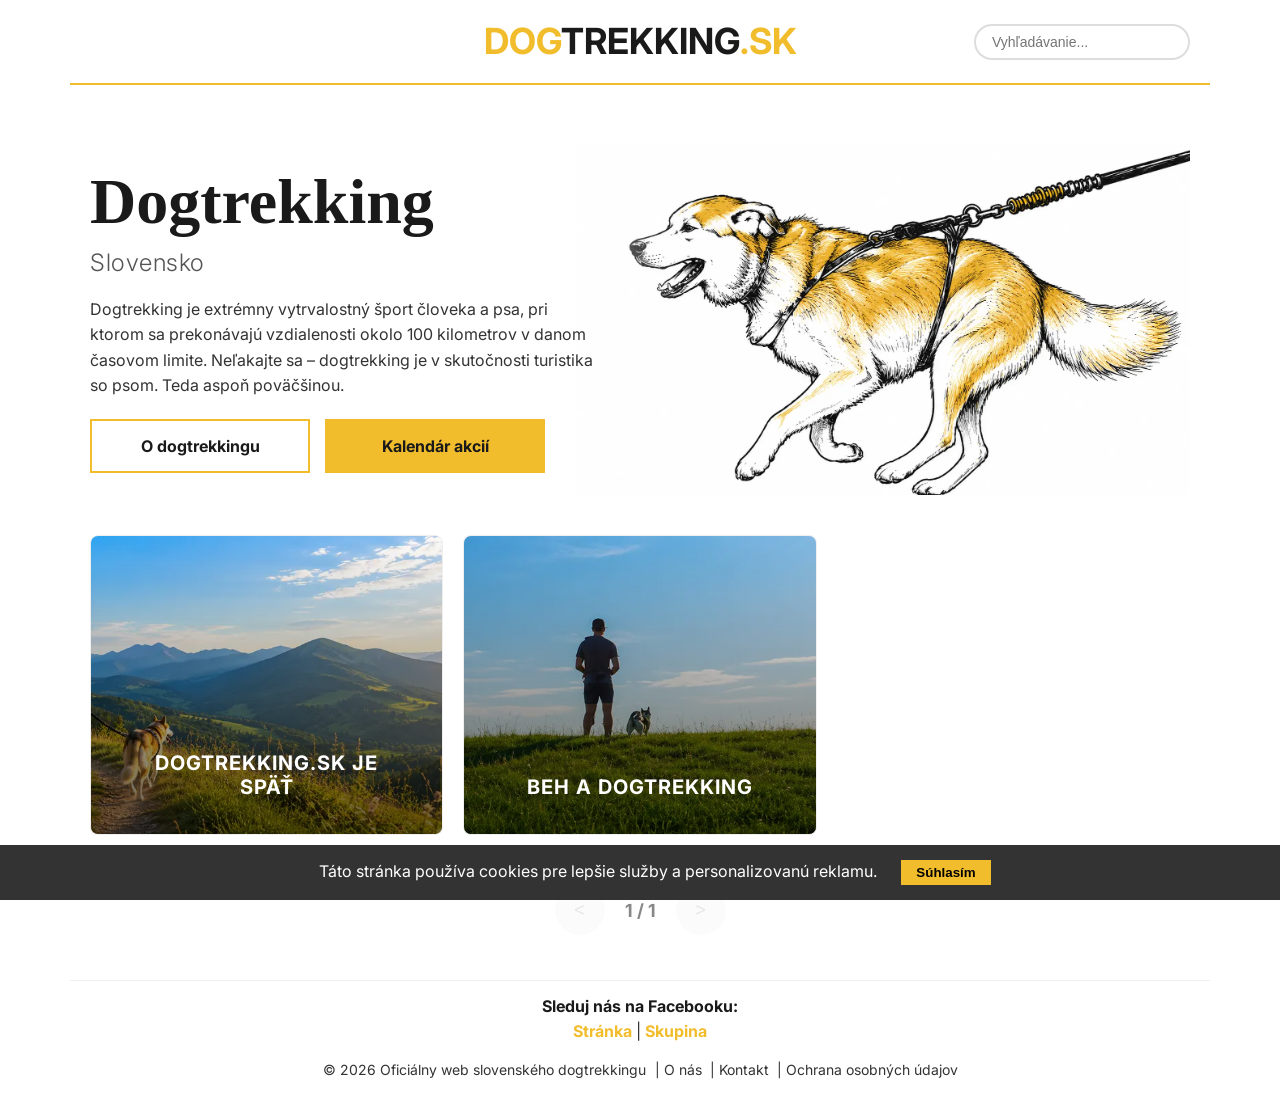
==== commit e1bd62ae: "Pridaj generovanie statickych stranok s OG meta tagmi pre zdielanie Port z dogtrekking-miro (vratane" ====
--- a/index.html
+++ b/index.html
@@ -1,98 +1,102 @@
-<!DOCTYPE html>
-<html lang="sk">
-<head>
-    <meta charset="UTF-8">
-    <link rel="icon" href="img/favicon.png" type="image/png">
-    <meta name="viewport" content="width=device-width, initial-scale=1.0">
-    <title>Dogtrekking Slovensko</title>
-    
-    <!-- Google Fonts -->
-<link href="https://fonts.googleapis.com/css2?family=Playfair+Display:wght@700&family=Inter:wght@300;400&display=swap" rel="stylesheet">
-    <link rel="stylesheet" href="style.css">
-
-    <!-- SCRIPT PRE ZACHYTENIE URL PRI REFRESHI -->
-    <script>
-      (function(){
-        // Ak sme boli presmerovaní z 404.html, obnovíme pôvodnú cestu
-        var redirect = sessionStorage.redirect;
-        delete sessionStorage.redirect;
-        if (redirect && redirect != "/") {
-          history.replaceState(null, null, redirect);
-        }
-      })();
-    </script>
-
-    <!-- Open Graph meta tagy -->
-    <meta property="og:title" content="Dogtrekking.sk - Oficiálny web slovenského dogtrekkingu">
-    <meta property="og:description" content="Dogtrekkingu Slovensko - kalendár akcií, články a všetko, čo o dogtrekkingu potrebujete vedieť.">
-    <meta property="og:image" content="/img/dogtrekking_sk_preview.webp">
-    <meta property="og:url" content="https://dogtrekking.sk/">
-    <meta property="og:type" content="website">
-    <meta name="twitter:card" content="summary_large_image">
-    
-<!-- Google tag (gtag.js) -->
-<script async src="https://www.googletagmanager.com/gtag/js?id=G-JCH2DTKYBT"></script>
-<script>
-  window.dataLayer = window.dataLayer || [];
-  function gtag(){dataLayer.push(arguments);}
-  gtag('js', new Date());
-
-  gtag('config', 'G-JCH2DTKYBT');
-</script>
-
-</head>
-<body>
-
-    <header class="navbar">
-<div class="logo" onclick="window.location.href='/'; return false;" style="cursor:pointer;">
-            <span class="yellow">DOG</span><span class="black">TREKKING</span><span class="yellow">.SK</span>
-        </div>
-        
-        <!-- Vyhľadávanie vpravo -->
-<div class="search-box">
-    <input type="text" id="search-bar" placeholder="Vyhľadávanie..." oninput="filterArticles()">
-</div>
-    </header>
-
-    <!-- Hlavná časť, do ktorej JS vkladá obsah -->
-    <main id="app">
-        <!-- Obsah sa načíta automaticky po spustení script.js -->
-    </main>
-
-<footer class="footer-container">
-    <div class="footer-content">
-        <div class="social-links">
-            <p>Sleduj nás na Facebooku:</p>
-            <a href="https://www.facebook.com/dogtrekking.sk" target="_blank">Stránka</a> | 
-            <a href="https://www.facebook.com/groups/95459999453" target="_blank">Skupina</a>
-        </div>
-        
-<div class="footer-bottom">
-    <span>&copy; 2026 Oficiálny web slovenského dogtrekkingu</span>
-    <span class="footer-links">
-        <span class="separator">&nbsp;|&nbsp;</span><a href="#" onclick="showPage('o-nas'); return false;">O nás</a>
-        <span class="separator">&nbsp;|&nbsp;</span><a href="mailto:info@dogtrekking.sk">Kontakt</a>
-        <span class="separator">&nbsp;|&nbsp;</span><a href="#" onclick="showPage('privacy'); return false;">Ochrana osobných údajov</a>
-    </span>
-</div>
-    </div>
-</footer>
-
-    <!-- JS súbor, ktorý obsluhuje logiku stránky -->
-    <script src="script.js"></script>
-<div id="cookie-banner" style="position:fixed; bottom:0; width:100%; background:#333; color:white; padding:15px; text-align:center; display:none; z-index:9999;">
-    Táto stránka používa cookies pre lepšie služby a personalizovanú reklamu. 
-    <button onclick="acceptCookies()" style="margin-left:20px; padding:5px 15px; background:#f2bd2c; border:none; cursor:pointer; font-weight:bold;">Súhlasím</button>
-</div>
-
-<script>
-    function acceptCookies() {
-        localStorage.setItem('cookieConsent', 'true');
-        document.getElementById('cookie-banner').style.display = 'none';
-    }
-    if (!localStorage.getItem('cookieConsent')) {
-        document.getElementById('cookie-banner').style.display = 'block';
-    }
-</script>
-</body>
-</html>
+<!DOCTYPE html>
+<html lang="sk">
+<head>
+    <meta charset="UTF-8">
+    <link rel="icon" href="img/favicon.png" type="image/png">
+    <meta name="viewport" content="width=device-width, initial-scale=1.0">
+    
+    <!-- Google Fonts -->
+<link href="https://fonts.googleapis.com/css2?family=Playfair+Display:wght@700&family=Inter:wght@300;400&display=swap" rel="stylesheet">
+    <link rel="stylesheet" href="style.css">
+
+    <!-- SCRIPT PRE ZACHYTENIE URL PRI REFRESHI -->
+    <script>
+      (function(){
+        // Ak sme boli presmerovaní z 404.html, obnovíme pôvodnú cestu
+        var redirect = sessionStorage.redirect;
+        delete sessionStorage.redirect;
+        if (redirect && redirect != "/") {
+          history.replaceState(null, null, redirect);
+        }
+      })();
+    </script>
+
+    <!-- SEO:START -->
+    <title>Dogtrekking Slovensko</title>
+    <link rel="canonical" href="https://dogtrekking.sk/">
+    <meta name="description" content="Kalendár akcií, články a všetko, čo o dogtrekkingu potrebujete vedieť.">
+    <meta property="og:title" content="Dogtrekking.sk - Oficiálny web slovenského dogtrekkingu">
+    <meta property="og:description" content="Kalendár akcií, články a všetko, čo o dogtrekkingu potrebujete vedieť.">
+    <meta property="og:image" content="https://dogtrekking.sk/img/dogtrekking_sk_preview.webp">
+    <meta property="og:url" content="https://dogtrekking.sk/">
+    <meta property="og:type" content="website">
+    <meta name="twitter:card" content="summary_large_image">
+    <!-- SEO:END -->
+    
+    
+<!-- Google tag (gtag.js) -->
+<script async src="https://www.googletagmanager.com/gtag/js?id=G-JCH2DTKYBT"></script>
+<script>
+  window.dataLayer = window.dataLayer || [];
+  function gtag(){dataLayer.push(arguments);}
+  gtag('js', new Date());
+
+  gtag('config', 'G-JCH2DTKYBT');
+</script>
+
+</head>
+<body>
+
+    <header class="navbar">
+<div class="logo" onclick="window.location.href='./'; return false;" style="cursor:pointer;">
+            <span class="yellow">DOG</span><span class="black">TREKKING</span><span class="yellow">.SK</span>
+        </div>
+        
+        <!-- Vyhľadávanie vpravo -->
+<div class="search-box">
+    <input type="text" id="search-bar" placeholder="Vyhľadávanie..." oninput="filterArticles()">
+</div>
+    </header>
+
+    <!-- Hlavná časť, do ktorej JS vkladá obsah.
+         Medzi značky CONTENT:START/END vloží generate-pages.mjs
+         predrenderovaný obsah (pre scrapery a načítanie bez JS). -->
+    <main id="app"><!-- CONTENT:START --><!-- CONTENT:END --></main>
+
+<footer class="footer-container">
+    <div class="footer-content">
+        <div class="social-links">
+            <p>Sleduj nás na Facebooku:</p>
+            <a href="https://www.facebook.com/dogtrekking.sk" target="_blank">Stránka</a> | 
+            <a href="https://www.facebook.com/groups/95459999453" target="_blank">Skupina</a>
+        </div>
+        
+<div class="footer-bottom">
+    <span>&copy; 2026 Oficiálny web slovenského dogtrekkingu</span>
+    <span class="footer-links">
+        <span class="separator">&nbsp;|&nbsp;</span><a href="#" onclick="showPage('o-nas'); return false;">O nás</a>
+        <span class="separator">&nbsp;|&nbsp;</span><a href="mailto:info@dogtrekking.sk">Kontakt</a>
+        <span class="separator">&nbsp;|&nbsp;</span><a href="#" onclick="showPage('privacy'); return false;">Ochrana osobných údajov</a>
+    </span>
+</div>
+    </div>
+</footer>
+
+    <!-- JS súbor, ktorý obsluhuje logiku stránky -->
+    <script src="script.js"></script>
+<div id="cookie-banner" style="position:fixed; bottom:0; width:100%; background:#333; color:white; padding:15px; text-align:center; display:none; z-index:9999;">
+    Táto stránka používa cookies pre lepšie služby a personalizovanú reklamu. 
+    <button onclick="acceptCookies()" style="margin-left:20px; padding:5px 15px; background:#f2bd2c; border:none; cursor:pointer; font-weight:bold;">Súhlasím</button>
+</div>
+
+<script>
+    function acceptCookies() {
+        localStorage.setItem('cookieConsent', 'true');
+        document.getElementById('cookie-banner').style.display = 'none';
+    }
+    if (!localStorage.getItem('cookieConsent')) {
+        document.getElementById('cookie-banner').style.display = 'block';
+    }
+</script>
+</body>
+</html>
